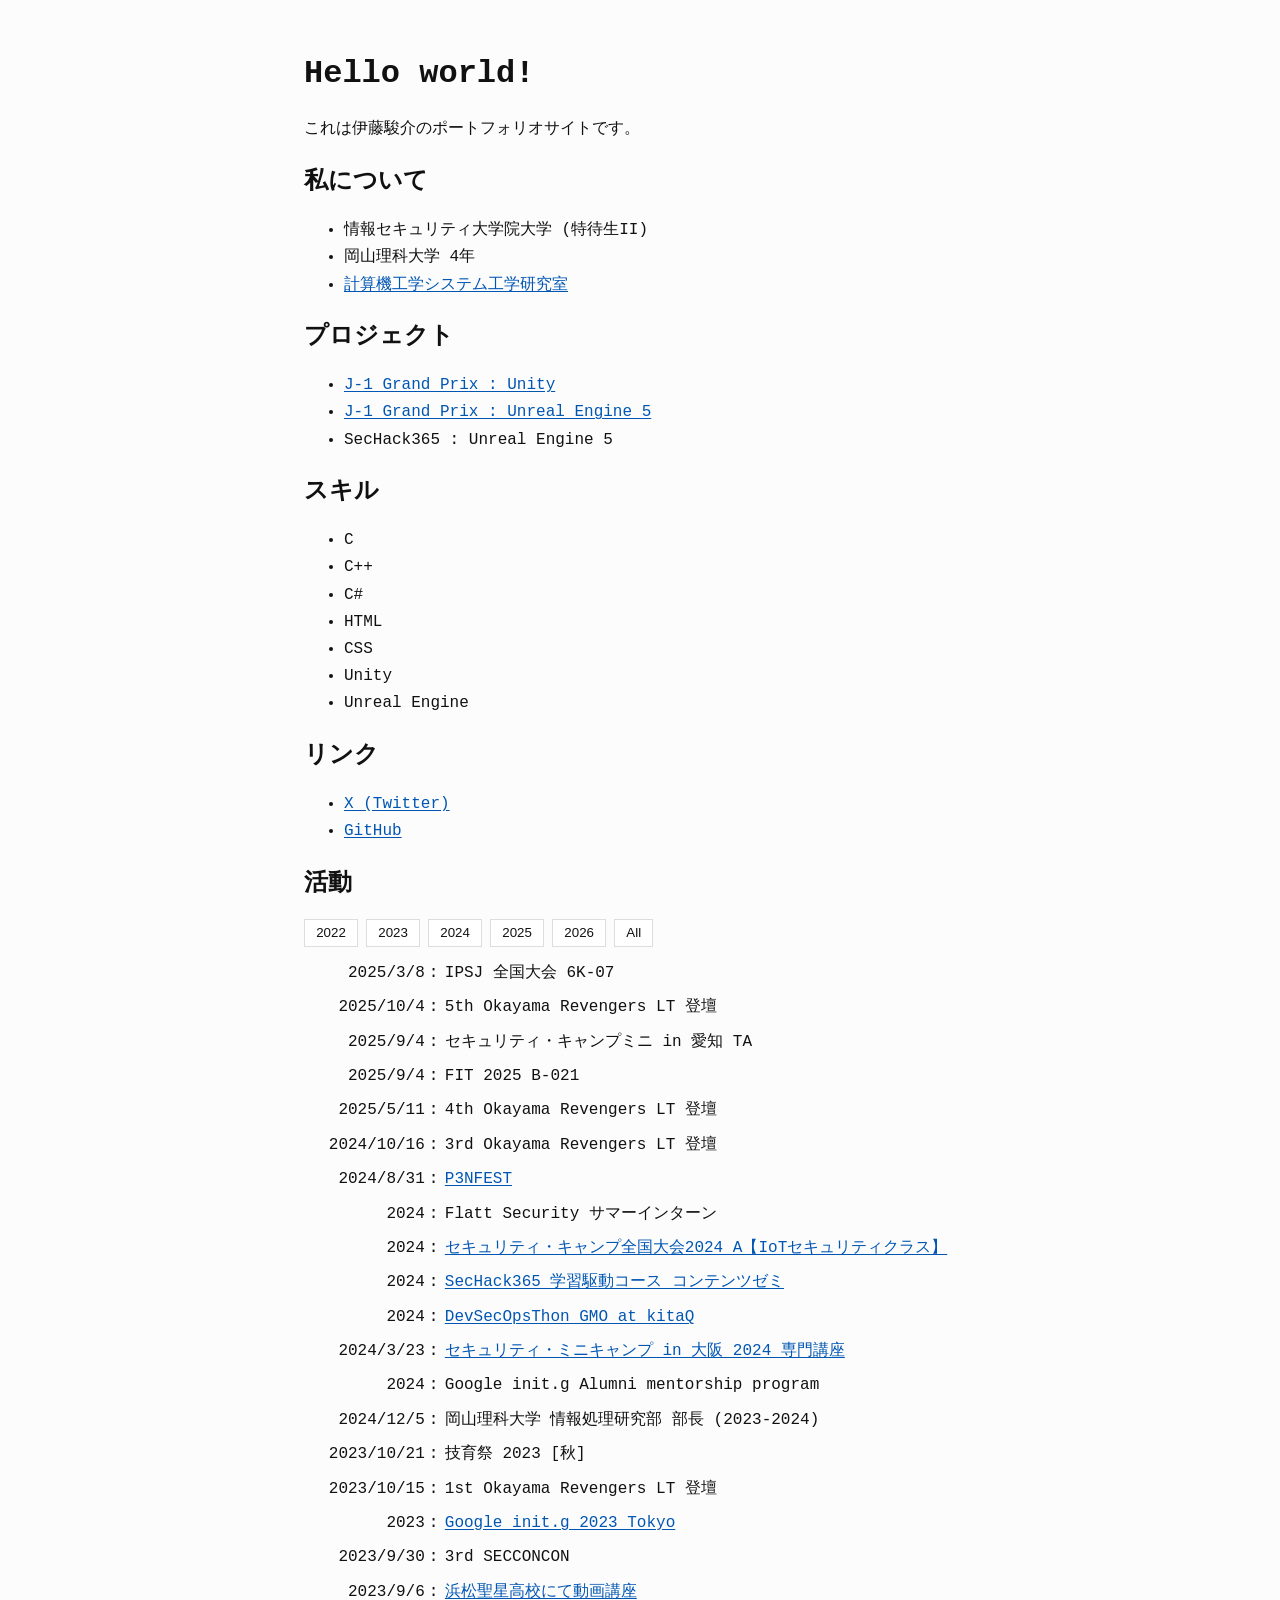
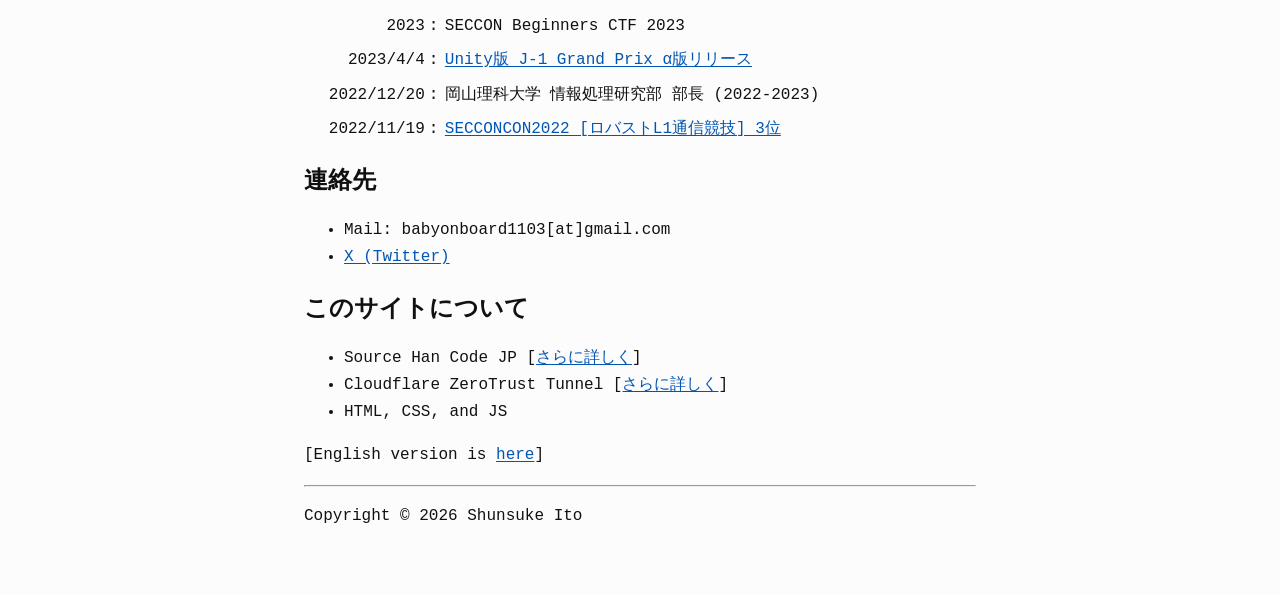
==== indexja.html @ 728c13ef "add source" ====
<!DOCTYPE html>
<html lang="ja">
<head>
    <meta charset="UTF-8">
    <meta name="viewport" content="width=device-width, initial-scale=1.0">
    <title>伊藤駿介のポートフォリオ</title>
    <link rel="stylesheet" href="style.css">
</head>
<body>
    <main>
        <h1>Hello world!</h1>
        <p>これは伊藤駿介のポートフォリオサイトです。</p>

        <section>
            <h2>私について</h2>
            <ul>
                <li>情報セキュリティ大学院大学 (特待生II)</li>
                <li>岡山理科大学 4年</li>
                <li><a href="https://www.compsyslab.com/" target="_blank" rel="noopener noreferrer">計算機工学システム工学研究室</a></li>
            </ul>
        </section>

        <section>
            <h2>プロジェクト</h2>
            <ul>
                <li><a href="https://www.edp-ken.com/j1gp/">J-1 Grand Prix : Unity</a></li>
                <li><a href="https://www.edp-ken.com/j1gpue/">J-1 Grand Prix : Unreal Engine 5</a></li>
                <li>SecHack365 : Unreal Engine 5</li>
            </ul>
        </section>

        <section>
            <h2>スキル</h2>
            <ul>
                <li>C</li>
                <li>C++</li>
                <li>C#</li>
                <li>HTML</li>
                <li>CSS</li>
                <li>Unity</li>
                <li>Unreal Engine</li>
            </ul>
        </section>

        <section>
            <h2>リンク</h2>
            <ul>
                <li><a href="https://x.com/Baby_On_Board02" target="_blank" rel="noopener noreferrer">X (Twitter)</a></li>
                <li><a href="https://github.com/ITO1103" target="_blank" rel="noopener noreferrer">GitHub</a></li>
            </ul>
        </section>

        <section>
            <h2>活動</h2>
            <div class="activity-filters">
                <button type="button" onclick="showYear('2022')">2022</button>
                <button type="button" onclick="showYear('2023')">2023</button>
                <button type="button" onclick="showYear('2024')">2024</button>
                <button type="button" onclick="showYear('2025')">2025</button>
                <button type="button" onclick="showYear('2026')">2026</button>
                <button type="button" onclick="showAll()">All</button>
            </div>
            <div id="activity-list">
                <div class="activity" data-year="2026">2025/3/8 : IPSJ 全国大会 6K-07</div>
                <div class="activity" data-year="2025">2025/10/4 : 5th Okayama Revengers LT 登壇</div>
                <div class="activity" data-year="2025">2025/9/4 : セキュリティ・キャンプミニ in 愛知 TA</div>
                <div class="activity" data-year="2025">2025/9/4 : FIT 2025 B-021</div>
                <div class="activity" data-year="2025">2025/5/11 : 4th Okayama Revengers LT 登壇</div>
                <div class="activity" data-year="2024">2024/10/16 : 3rd Okayama Revengers LT 登壇</div>
                <div class="activity" data-year="2024">2024/8/31 : <a href="https://issuehunt.jp/events/2024/summer/p3nfest" target="_blank" rel="noopener noreferrer">P3NFEST</a></div>
                <div class="activity" data-year="2024">2024 : Flatt Security サマーインターン</div>
                <div class="activity" data-year="2024">2024 : <a href="https://www.ipa.go.jp/jinzai/security-camp/2024/camp/index.html" target="_blank" rel="noopener noreferrer">セキュリティ・キャンプ全国大会2024 A【IoTセキュリティクラス】</a></div>
                <div class="activity" data-year="2024">2024 : <a href="https://sechack365.nict.go.jp/" target="_blank" rel="noopener noreferrer">SecHack365 学習駆動コース コンテンツゼミ</a></div>
                <div class="activity" data-year="2024">2024 : <a href="https://developers.gmo.jp/kitaq/devsecopsthon2024/" target="_blank" rel="noopener noreferrer">DevSecOpsThon GMO at kitaQ</a></div>
                <div class="activity" data-year="2024">2024/3/23 : <a href="https://www.security-camp.or.jp/minicamp/hiroshima2023.html" target="_blank" rel="noopener noreferrer">セキュリティ・ミニキャンプ in 大阪 2024 専門講座</a></div>
                <div class="activity" data-year="2024">2024 : Google init.g Alumni mentorship program</div>
                <div class="activity" data-year="2024">2024/12/5 : 岡山理科大学 情報処理研究部 部長<a href="https://www.edp-ken.com/" target="_blank" rel="noopener noreferrer"></a> (2023-2024)</div>
                <div class="activity" data-year="2023">2023/10/21 : 技育祭 2023 [秋]</div>
                <div class="activity" data-year="2023">2023/10/15 : 1st Okayama Revengers LT 登壇</div>
                <div class="activity" data-year="2023">2023 : <a href="https://www.edp-ken.com/post-15/" target="_blank" rel="noopener noreferrer">Google init.g 2023 Tokyo</a></div>
                <div class="activity" data-year="2023">2023/9/30 : 3rd SECCONCON</div>
                <div class="activity" data-year="2023">2023/9/6 : <a href="https://www.edp-ken.com/post-13/" target="_blank" rel="noopener noreferrer">浜松聖星高校にて動画講座</a></div>
                <div class="activity" data-year="2023">2023 : SECCON Beginners CTF 2023</div>
                <div class="activity" data-year="2023">2023/4/4 : <a href="https://www.edp-ken.com/j-1gp-1/" target="_blank" rel="noopener noreferrer">Unity版 J-1 Grand Prix α版リリース</a></div>
                <div class="activity" data-year="2022">2022/12/20 : 岡山理科大学 情報処理研究部 部長<a href="https://www.edp-ken.com/" target="_blank" rel="noopener noreferrer"></a> (2022-2023)</div>
                <div class="activity" data-year="2022">2022/11/19 : <a href="https://www.seccon.jp/2022/seccon_contest/secconcon.html" target="_blank" rel="noopener noreferrer">SECCONCON2022 [ロバストL1通信競技] 3位</a></div>
            </div>
        </section>

        <section>
            <h2>連絡先</h2>
            <ul>
                <li>Mail: babyonboard1103[at]gmail.com</li>
                <li><a href="https://x.com/Baby_On_Board02" target="_blank" rel="noopener noreferrer">X (Twitter)</a></li>
            </ul>
        </section>

        <section>
            <h2>このサイトについて</h2>
            <ul>
                <li>Source Han Code JP [<a href="https://github.com/adobe-fonts/source-han-code-jp" target="_blank" rel="noopener noreferrer">さらに詳しく</a>]</li>
                <li>Cloudflare ZeroTrust Tunnel [<a href="https://developers.cloudflare.com/cloudflare-one/connections/connect-networks/" target="_blank" rel="noopener noreferrer">さらに詳しく</a>]</li>
                <li>HTML, CSS, and JS</li>
            </ul>
            <p>[English version is <a href="index.html">here</a>]</p>
        </section>

        <hr>
        <p>Copyright © 2026 Shunsuke Ito</p>
    </main>

    <script>
        function formatActivities() {
            var items = document.querySelectorAll('.activity');
            items.forEach(function(item) {
                if (item.querySelector('.activity-date')) {
                    return;
                }
                var html = item.innerHTML;
                var match = html.match(/^\s*([^:]+?)\s*:\s*([\s\S]*)$/);
                if (!match) {
                    return;
                }

                var date = match[1].trim();
                var content = match[2].trim();
                item.innerHTML =
                    '<span class="activity-date">' + date + '</span>' +
                    '<span class="activity-content">' + content + '</span>';
            });
        }

        function showYear(year) {
            var items = document.querySelectorAll('.activity');
            items.forEach(function(item) {
                var itemYear = item.getAttribute('data-year');
                item.style.display = itemYear === year ? '' : 'none';
            });
        }

        function showAll() {
            var items = document.querySelectorAll('.activity');
            items.forEach(function(item) {
                item.style.display = '';
            });
        }

        formatActivities();
    </script>
</body>
</html>
---- style.css ----
:root {
    --text: #111111;
    --bg: #fcfcfc;
    --link: #0056b3;
    --border: #dddddd;
    --button-bg: #ffffff;
    --button-hover: #f1f1f1;
}

@media (prefers-color-scheme: dark) {
    :root {
        --text: #e8e8e8;
        --bg: #111111;
        --link: #7fb3ff;
        --border: #3b3b3b;
        --button-bg: #1b1b1b;
        --button-hover: #2a2a2a;
    }
}

* {
    box-sizing: border-box;
}

body {
    font-family: "Source Han Code JP", "SF Mono", Menlo, Monaco, Consolas, "Liberation Mono", "Courier New", monospace;
    color: var(--text);
    background: var(--bg);
    max-width: 44rem;
    margin: 0 auto;
    padding: 2rem 1rem 3rem;
    line-height: 1.7;
}

h1,
h2 {
    line-height: 1.3;
}

main section {
    margin-top: 1.4rem;
}

ul {
    margin-top: 0.5rem;
}

a {
    color: var(--link);
    text-decoration: underline;
    text-underline-offset: 0.15em;
}

.activity-filters {
    display: flex;
    gap: 0.5rem;
    flex-wrap: wrap;
    margin-bottom: 0.8rem;
}

button {
    border: 1px solid var(--border);
    background: var(--button-bg);
    color: var(--text);
    padding: 0.35rem 0.7rem;
    cursor: pointer;
}

button:hover {
    background: var(--button-hover);
}

.activity {
    display: grid;
    grid-template-columns: 14ch 1fr;
    column-gap: 0.4rem;
    margin-bottom: 0.45rem;
}

.activity-date {
    text-align: right;
    white-space: nowrap;
    font-variant-numeric: tabular-nums;
}

.activity-date::after {
    content: ":";
    margin-left: 0.25rem;
}

@media (max-width: 640px) {
    .activity {
        grid-template-columns: 1fr;
    }

    .activity-date {
        text-align: left;
    }
}
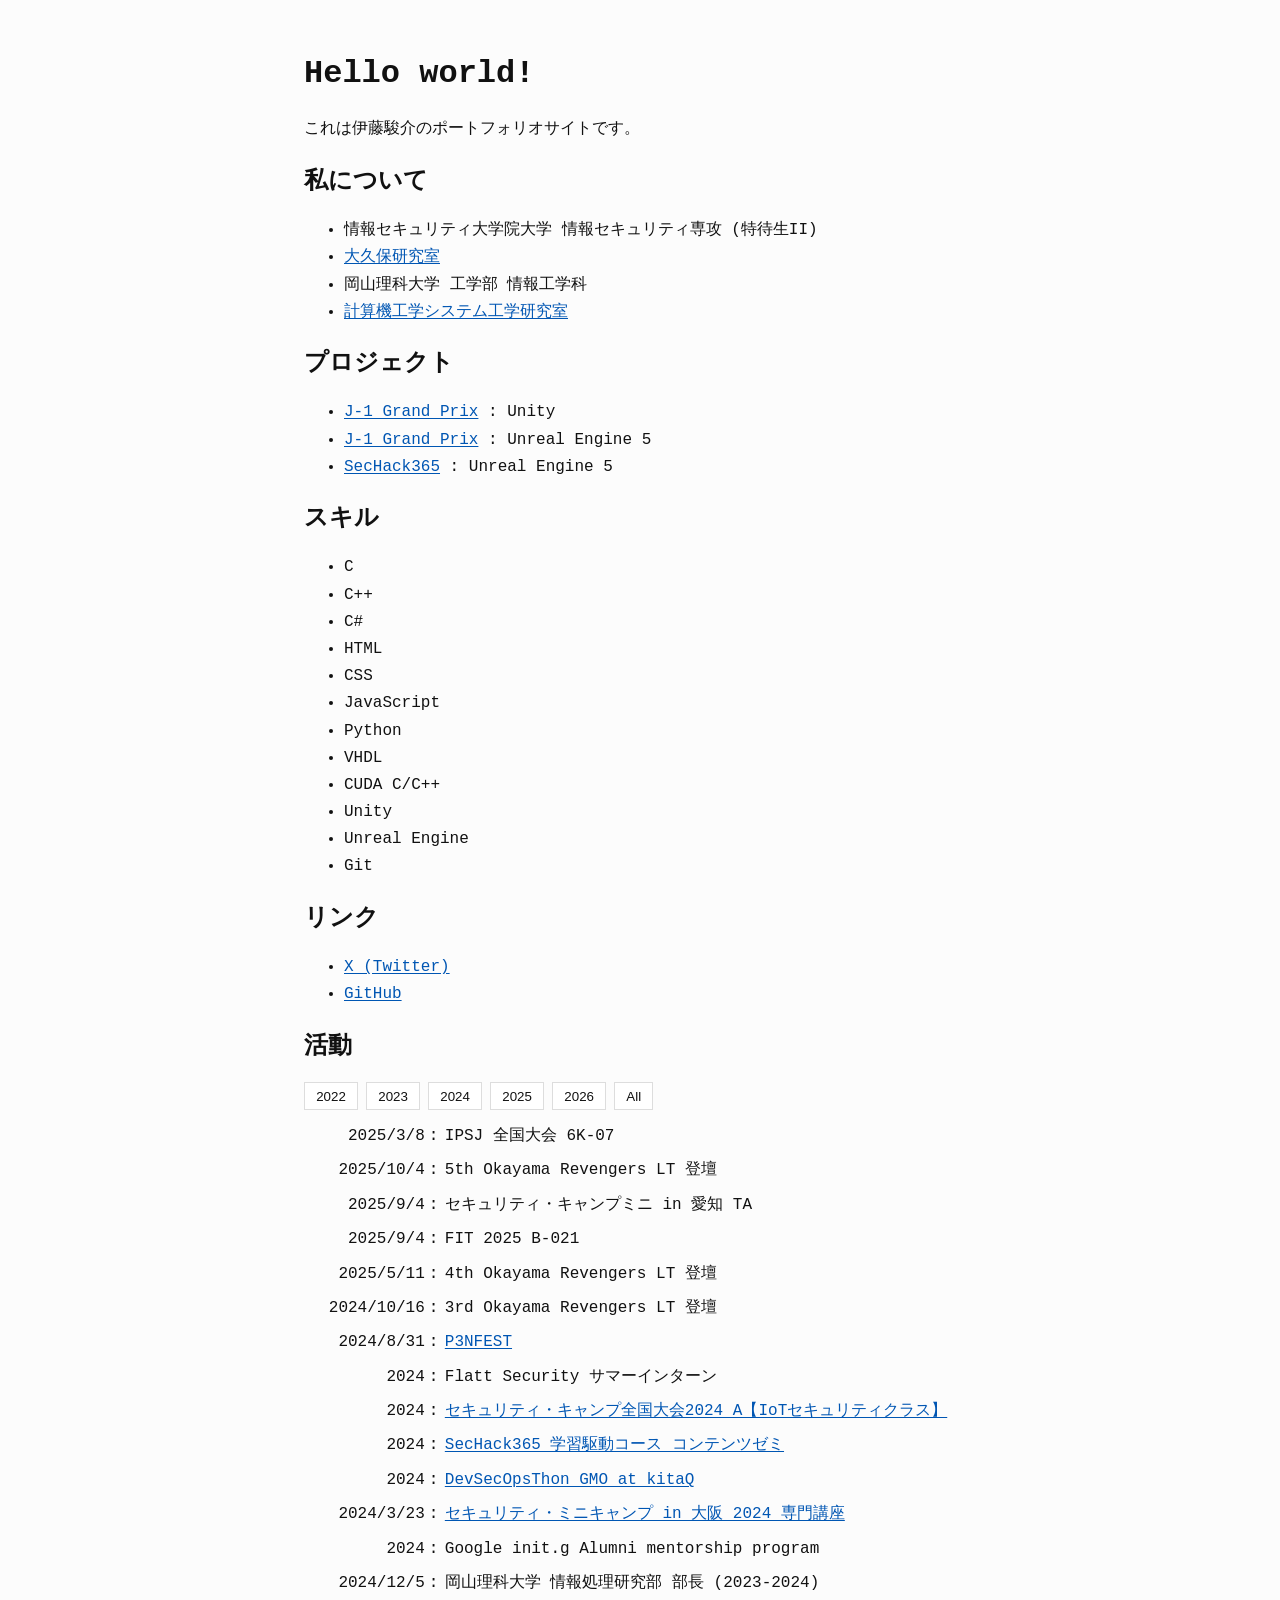
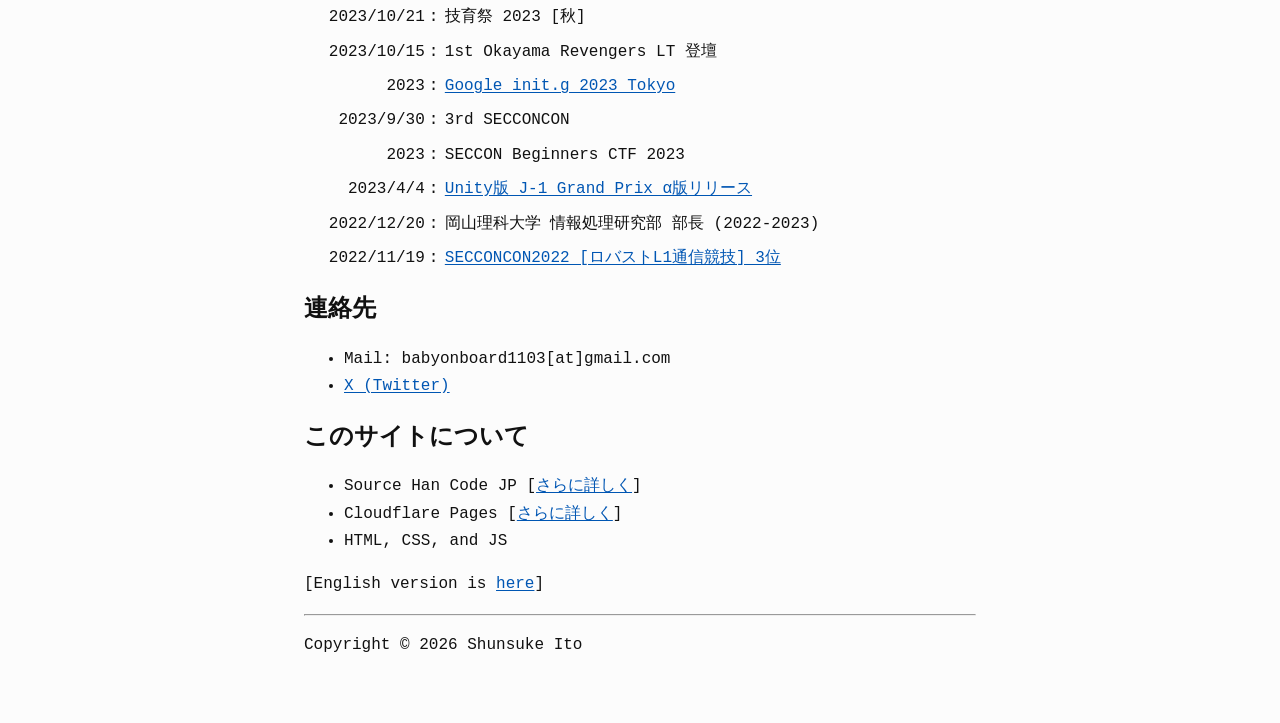
==== commit c2a69f63: "Update" ====
--- a/indexja.html
+++ b/indexja.html
@@ -14,18 +14,19 @@
         <section>
             <h2>私について</h2>
             <ul>
-                <li>情報セキュリティ大学院大学 (特待生II)</li>
-                <li>岡山理科大学 4年</li>
-                <li><a href="https://www.compsyslab.com/" target="_blank" rel="noopener noreferrer">計算機工学システム工学研究室</a></li>
+                <li>情報セキュリティ大学院大学 情報セキュリティ専攻 (特待生II)</li>
+                <li><a href="https://iisecokubolab.jp/" target="_blank" rel="noopener noreferrer">大久保研究室</a></li>
+                <li>岡山理科大学 工学部 情報工学科</li>
+                <li><a href="https://csl.ice.ous.ac.jp/" target="_blank" rel="noopener noreferrer">計算機工学システム工学研究室</a></li>
             </ul>
         </section>
 
         <section>
             <h2>プロジェクト</h2>
             <ul>
-                <li><a href="https://www.edp-ken.com/j1gp/">J-1 Grand Prix : Unity</a></li>
-                <li><a href="https://www.edp-ken.com/j1gpue/">J-1 Grand Prix : Unreal Engine 5</a></li>
-                <li>SecHack365 : Unreal Engine 5</li>
+                <li><a href="https://www.edp-ken.com/j1gp/">J-1 Grand Prix</a> : Unity</li>
+                <li><a href="https://www.edp-ken.com/j1gpue/">J-1 Grand Prix</a> : Unreal Engine 5</li>
+                <li><a href="https://sechack365.nict.go.jp/" target="_blank" rel="noopener noreferrer">SecHack365</a> : Unreal Engine 5</li>
             </ul>
         </section>
 
@@ -37,8 +38,13 @@
                 <li>C#</li>
                 <li>HTML</li>
                 <li>CSS</li>
+                <li>JavaScript</li>
+                <li>Python</li>
+                <li>VHDL</li>
+                <li>CUDA C/C++</li>
                 <li>Unity</li>
                 <li>Unreal Engine</li>
+                <li>Git</li>
             </ul>
         </section>
 
@@ -79,7 +85,6 @@
                 <div class="activity" data-year="2023">2023/10/15 : 1st Okayama Revengers LT 登壇</div>
                 <div class="activity" data-year="2023">2023 : <a href="https://www.edp-ken.com/post-15/" target="_blank" rel="noopener noreferrer">Google init.g 2023 Tokyo</a></div>
                 <div class="activity" data-year="2023">2023/9/30 : 3rd SECCONCON</div>
-                <div class="activity" data-year="2023">2023/9/6 : <a href="https://www.edp-ken.com/post-13/" target="_blank" rel="noopener noreferrer">浜松聖星高校にて動画講座</a></div>
                 <div class="activity" data-year="2023">2023 : SECCON Beginners CTF 2023</div>
                 <div class="activity" data-year="2023">2023/4/4 : <a href="https://www.edp-ken.com/j-1gp-1/" target="_blank" rel="noopener noreferrer">Unity版 J-1 Grand Prix α版リリース</a></div>
                 <div class="activity" data-year="2022">2022/12/20 : 岡山理科大学 情報処理研究部 部長<a href="https://www.edp-ken.com/" target="_blank" rel="noopener noreferrer"></a> (2022-2023)</div>
@@ -99,7 +104,7 @@
             <h2>このサイトについて</h2>
             <ul>
                 <li>Source Han Code JP [<a href="https://github.com/adobe-fonts/source-han-code-jp" target="_blank" rel="noopener noreferrer">さらに詳しく</a>]</li>
-                <li>Cloudflare ZeroTrust Tunnel [<a href="https://developers.cloudflare.com/cloudflare-one/connections/connect-networks/" target="_blank" rel="noopener noreferrer">さらに詳しく</a>]</li>
+                <li>Cloudflare Pages [<a href="https://www.cloudflare.com/ja-jp/developer-platform/products/pages/" target="_blank" rel="noopener noreferrer">さらに詳しく</a>]</li>
                 <li>HTML, CSS, and JS</li>
             </ul>
             <p>[English version is <a href="index.html">here</a>]</p>
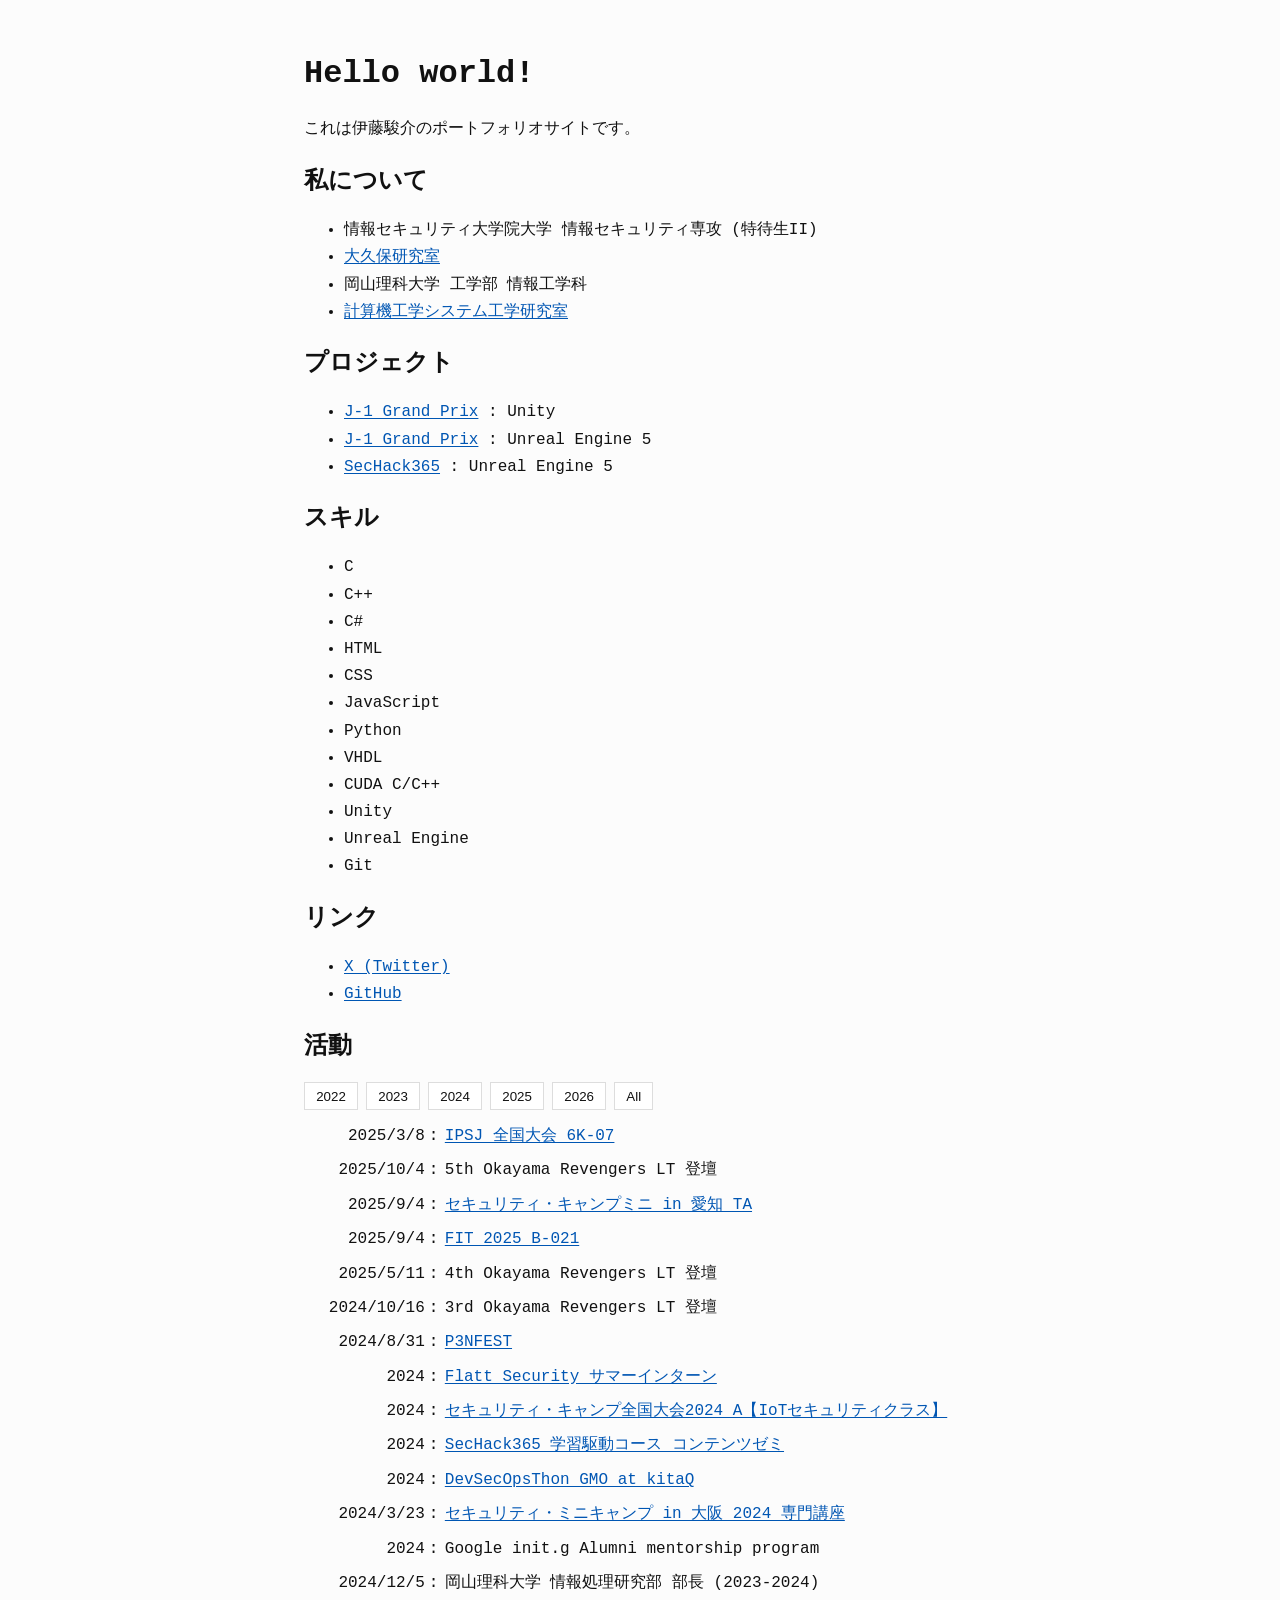
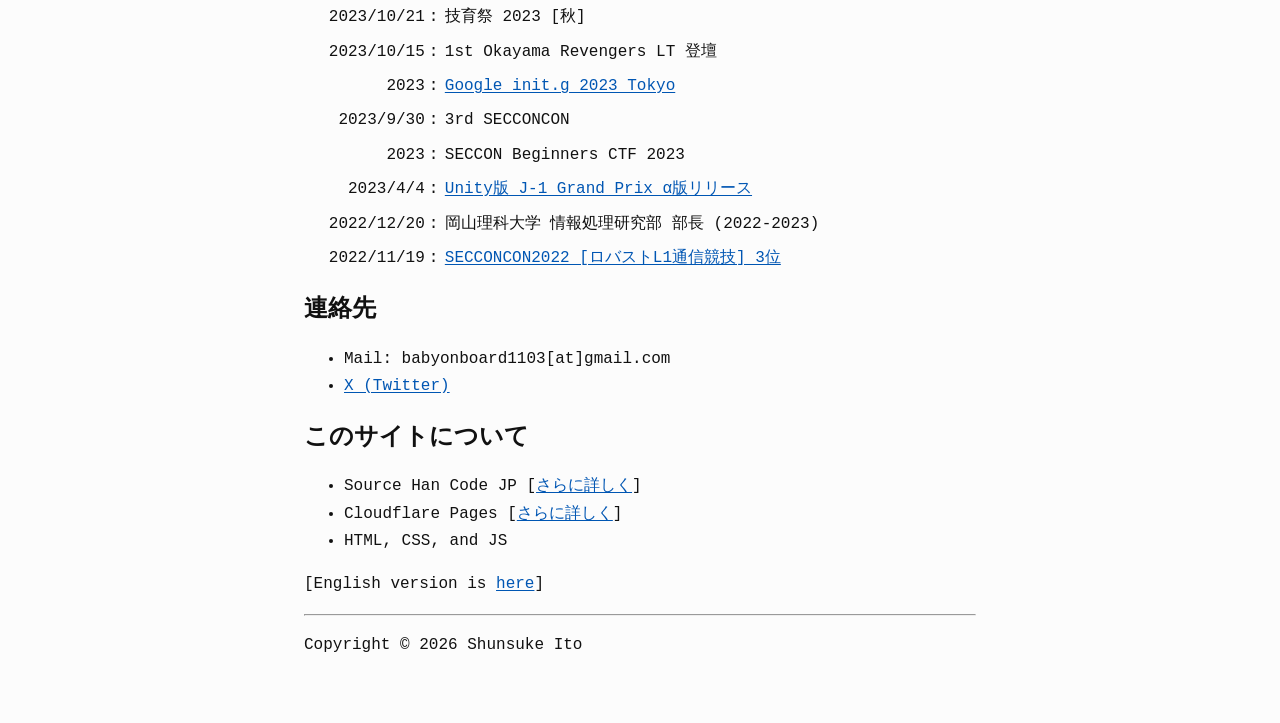
==== commit 92e54539: "add hyperlink" ====
--- a/indexja.html
+++ b/indexja.html
@@ -67,14 +67,14 @@
                 <button type="button" onclick="showAll()">All</button>
             </div>
             <div id="activity-list">
-                <div class="activity" data-year="2026">2025/3/8 : IPSJ 全国大会 6K-07</div>
+                <div class="activity" data-year="2026">2025/3/8 : <a href="https://www.ipsj.or.jp/event/taikai/88/WEB/data/pdf/6K-07.html" target="_blank" rel="noopener noreferrer">IPSJ 全国大会 6K-07</a></div>
                 <div class="activity" data-year="2025">2025/10/4 : 5th Okayama Revengers LT 登壇</div>
-                <div class="activity" data-year="2025">2025/9/4 : セキュリティ・キャンプミニ in 愛知 TA</div>
-                <div class="activity" data-year="2025">2025/9/4 : FIT 2025 B-021</div>
+                <div class="activity" data-year="2025">2025/9/4 : <a href="https://www.security-camp.or.jp/minicamp/aichi2025.html" target="_blank" rel="noopener noreferrer">セキュリティ・キャンプミニ in 愛知 TA</a></div>
+                <div class="activity" data-year="2025">2025/9/4 : <a href="https://www.ipsj.or.jp/event/fit/fit2025/abstract/data/html/program/b.html#:~:text=B%2D021,%E5%BD%A2%E5%BC%8F%E7%9A%84%E6%A4%9C%E8%A8%BC" target="_blank" rel="noopener noreferrer">FIT 2025 B-021</a></div>
                 <div class="activity" data-year="2025">2025/5/11 : 4th Okayama Revengers LT 登壇</div>
                 <div class="activity" data-year="2024">2024/10/16 : 3rd Okayama Revengers LT 登壇</div>
                 <div class="activity" data-year="2024">2024/8/31 : <a href="https://issuehunt.jp/events/2024/summer/p3nfest" target="_blank" rel="noopener noreferrer">P3NFEST</a></div>
-                <div class="activity" data-year="2024">2024 : Flatt Security サマーインターン</div>
+                <div class="activity" data-year="2024">2024 : <a href="https://flatt.tech/" target="_blank" rel="noopener noreferrer">Flatt Security サマーインターン</a></div>
                 <div class="activity" data-year="2024">2024 : <a href="https://www.ipa.go.jp/jinzai/security-camp/2024/camp/index.html" target="_blank" rel="noopener noreferrer">セキュリティ・キャンプ全国大会2024 A【IoTセキュリティクラス】</a></div>
                 <div class="activity" data-year="2024">2024 : <a href="https://sechack365.nict.go.jp/" target="_blank" rel="noopener noreferrer">SecHack365 学習駆動コース コンテンツゼミ</a></div>
                 <div class="activity" data-year="2024">2024 : <a href="https://developers.gmo.jp/kitaq/devsecopsthon2024/" target="_blank" rel="noopener noreferrer">DevSecOpsThon GMO at kitaQ</a></div>
